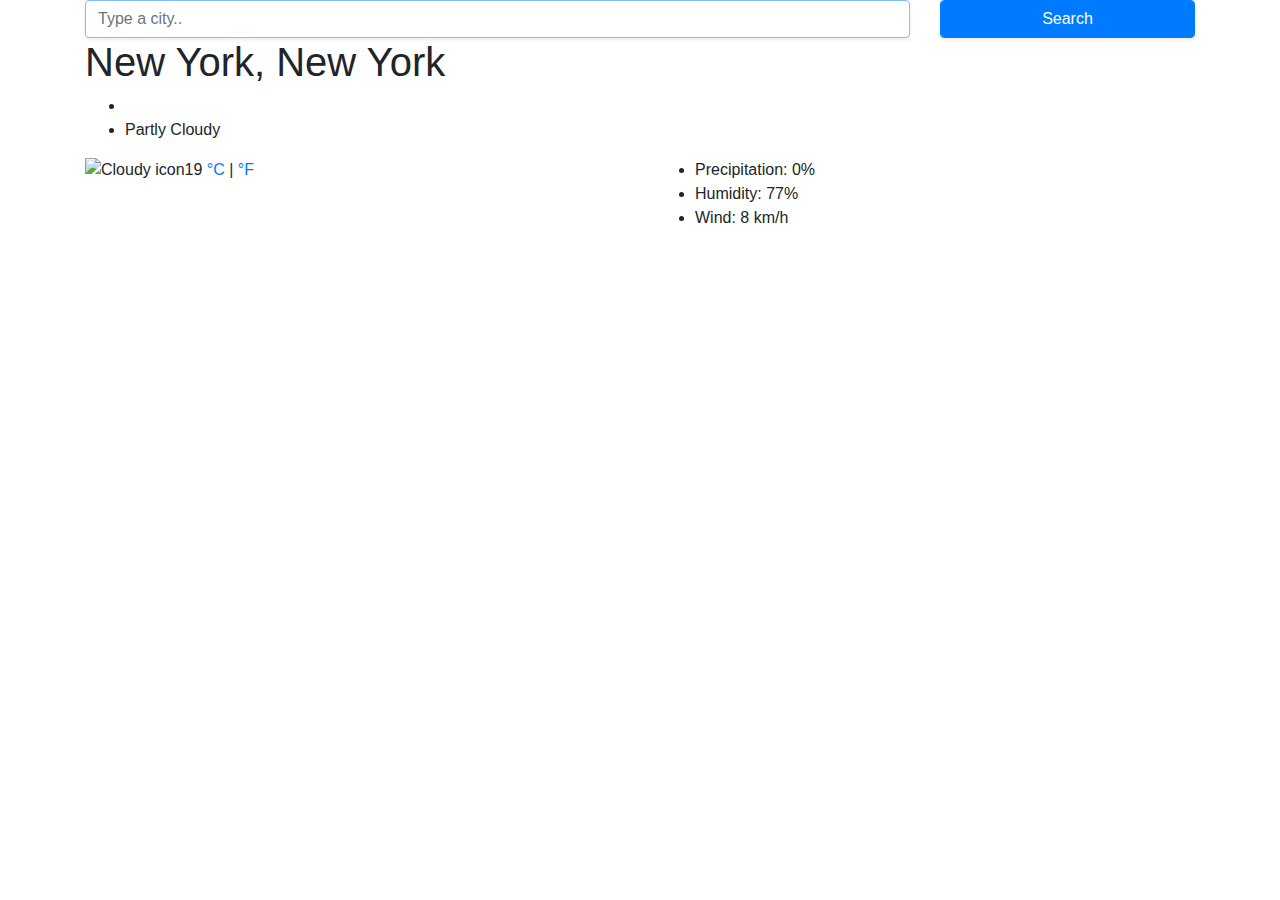
==== weather.html @ 619829dc "Moved weather app" ====
<!DOCTYPE html>
<html lang="en">

<head>
    <meta charset="UTF-8" />
    <meta name="viewport" content="width=device-width, initial-scale=1.0" />
    <meta http-equiv="X-UA-Compatible" content="ie=edge" />
    <link rel="stylesheet" href="https://stackpath.bootstrapcdn.com/bootstrap/4.3.1/css/bootstrap.min.css"
        integrity="sha384-ggOyR0iXCbMQv3Xipma34MD+dH/1fQ784/j6cY/iJTQUOhcWr7x9JvoRxT2MZw1T" crossorigin="anonymous" />
    <link rel="stylesheet" href="src/styles.css" />
    <title>Weather App</title>
</head>

<body>
    <div class="container">
        <div class="weather-app">
            <form class="search-form" id="search-form">
                <div class="row">
                    <div class="col-9">
                        <input type="search" placeholder="Type a city.." autofocus="on" autocomplete="off"
                            id="city-input" class="form-control shadow-sm" />
                    </div>
                    <div class="col-3">
                        <input type="submit" value="Search" class="form-control btn btn-primary shadow-sm" />
                    </div>
                </div>
            </form>
            <h1 id="city">
                New York, New York
            </h1>
            <ul>
                <li id="date"></li>
                <li>
                    Partly Cloudy
                </li>
            </ul>
            <div class="row">
                <div class="col-6">
                    <div class="clearfix">
                        <img src="https://ssl.gstatic.com/onebox/weather/64/partly_cloudy.png" alt="Cloudy icon"
                            class="weather-icon float-left" />
                        <div class="float-left">
                            <span class="temperature" id="temperature">19</span><span class="units">
                                <a href="#" id="celsius-link">°C</a> |
                                <a href="#" id="fahrenheit-link">°F</a>
                            </span>
                        </div>
                    </div>
                </div>
                <div class="col-6">
                    <ul>
                        <li>
                            Precipitation: 0%
                        </li>
                        <li>
                            Humidity: 77%
                        </li>
                        <li>
                            Wind: 8 km/h
                        </li>
                    </ul>
                </div>
            </div>
        </div>
    </div>
    <script src="src/index.js"></script>
</body>

</html>
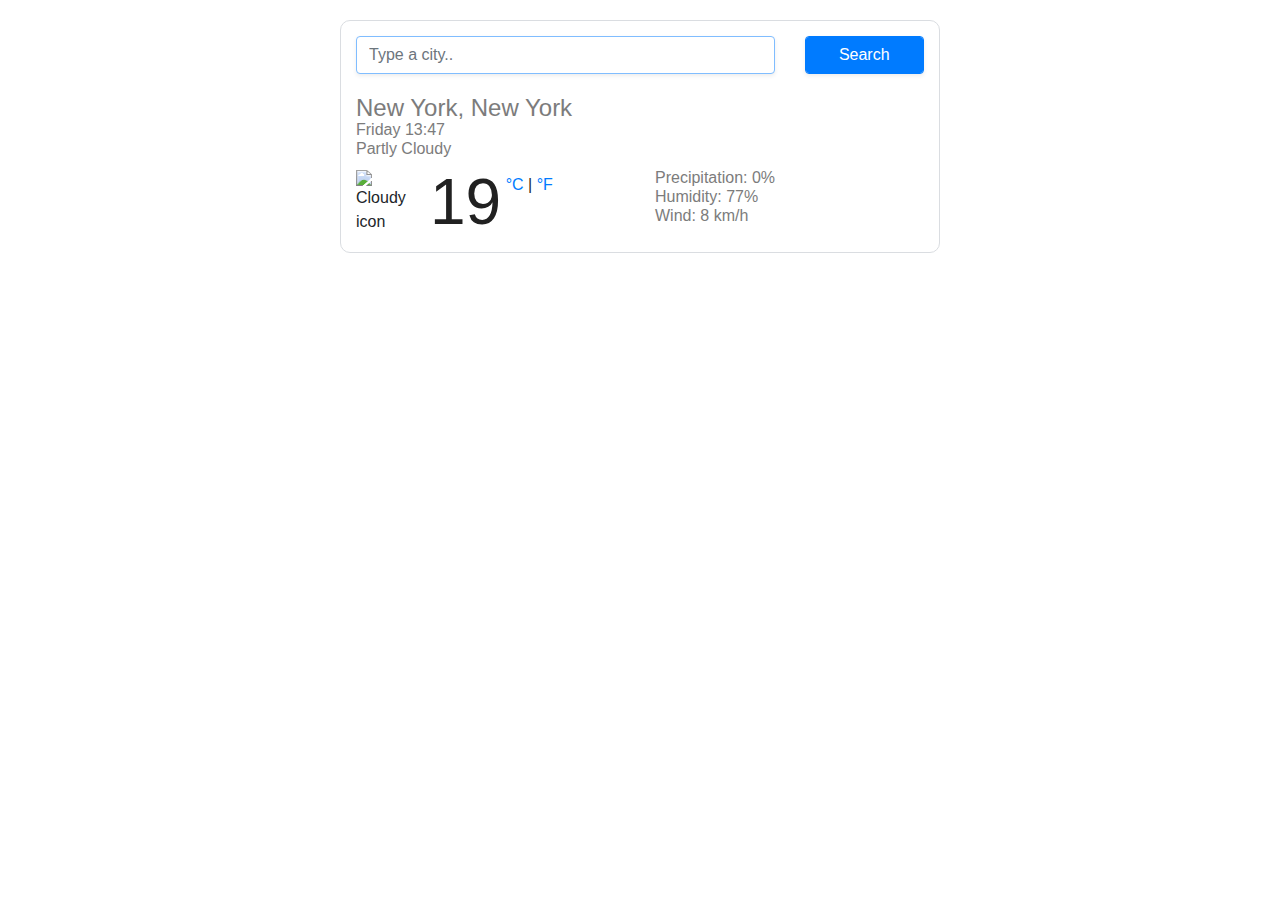
==== commit af13661a: "made corrections to the css and js link" ====
--- a/weather.html
+++ b/weather.html
@@ -7,7 +7,8 @@
     <meta http-equiv="X-UA-Compatible" content="ie=edge" />
     <link rel="stylesheet" href="https://stackpath.bootstrapcdn.com/bootstrap/4.3.1/css/bootstrap.min.css"
         integrity="sha384-ggOyR0iXCbMQv3Xipma34MD+dH/1fQ784/j6cY/iJTQUOhcWr7x9JvoRxT2MZw1T" crossorigin="anonymous" />
-    <link rel="stylesheet" href="src/styles.css" />
+    <link rel="stylesheet" href="style.css" />
+    
     <title>Weather App</title>
 </head>
 
@@ -63,7 +64,11 @@
             </div>
         </div>
     </div>
-    <script src="src/index.js"></script>
+    
+   
+    
+
+<script src="script.js"></script>
 </body>
 
 </html>--- a/style.css
+++ b/style.css
@@ -0,0 +1,55 @@
+body {
+  font-family: arial, sans-serif;
+}
+
+h1 {
+  color: #7c7c7c;
+  font-size: 24px;
+  font-weight: 100;
+  line-height: 28px;
+  margin: 0;
+}
+
+ul {
+  margin: 0 0 10px;
+  padding: 0;
+}
+
+li {
+  color: #7c7c7c;
+  font-size: 16px;
+  font-weight: 100;
+  height: 19px;
+  line-height: 1;
+  list-style: none;
+}
+
+.weather-app {
+  border: 1px solid #dadde1;
+  padding: 15px;
+  margin: 20px auto;
+  border-radius: 10px;
+  max-width: 600px;
+}
+
+.weather-icon {
+  height: 64px;
+  width: 64px;
+  margin-right: 10px;
+}
+
+.temperature {
+  color: rgb(33, 33, 33);
+  font-size: 64px;
+  font-weight: 400;
+  line-height: 1;
+}
+
+.units {
+  position: relative;
+  top: -34px;
+}
+
+.search-form {
+  margin-bottom: 20px;
+}
